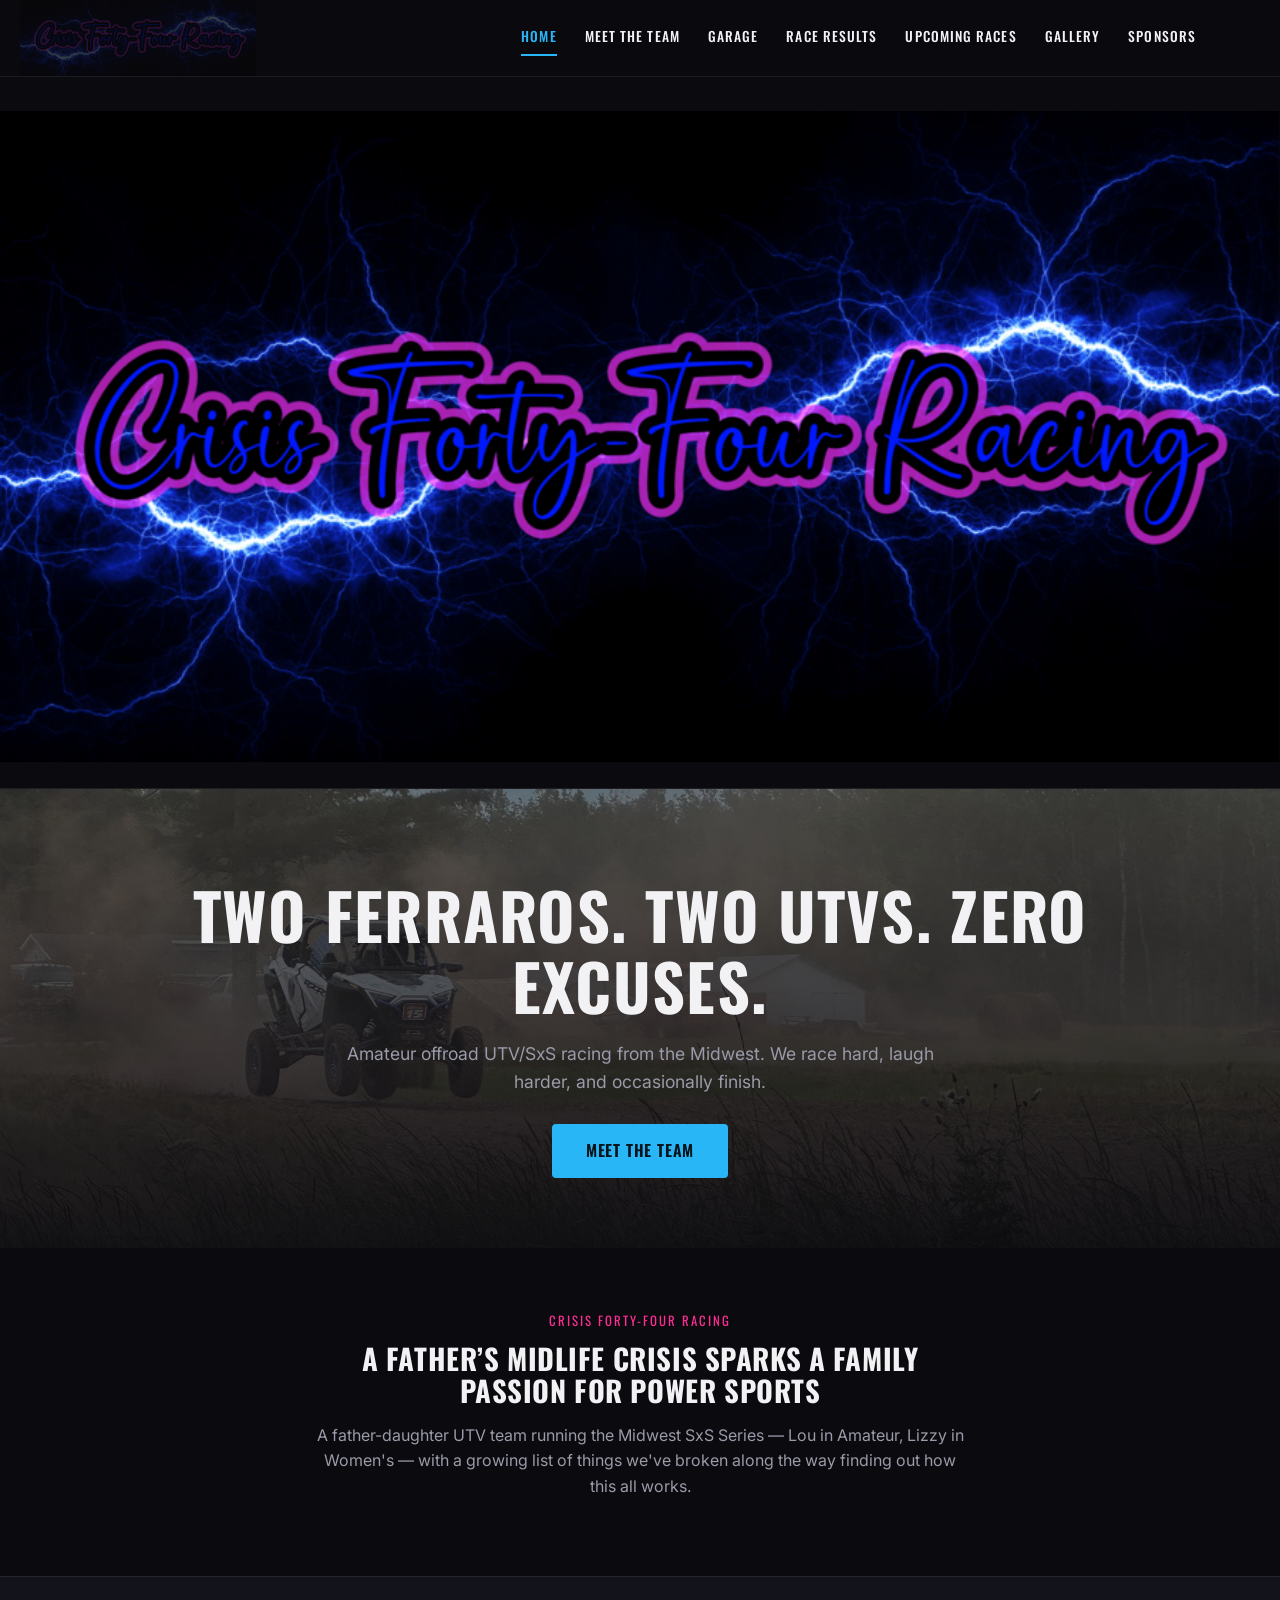
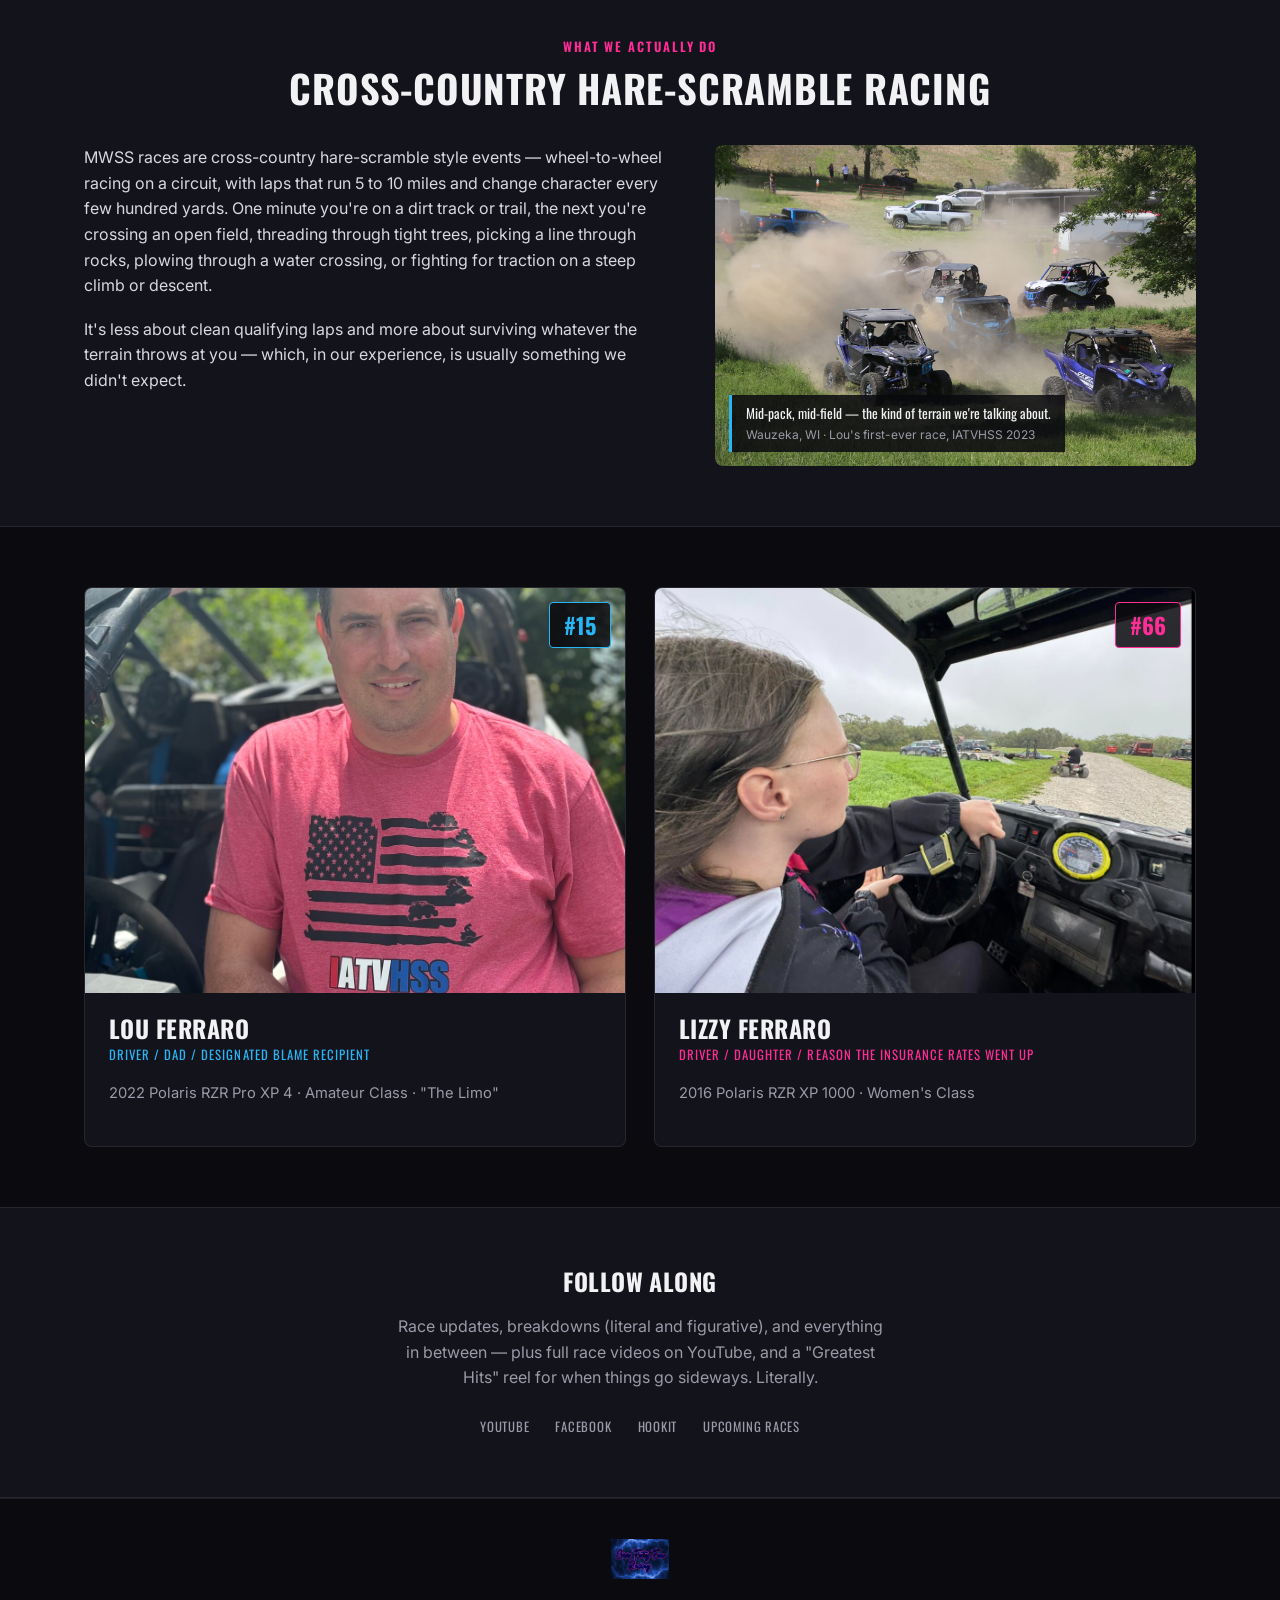
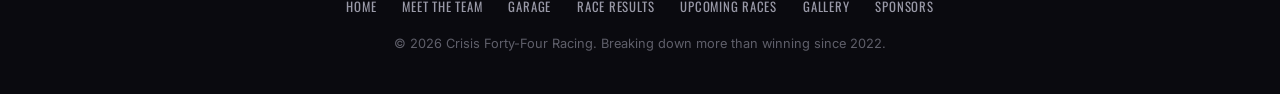
==== index.html @ ea94658a "Initial commit — crisisfortyfour.com site" ====
<!doctype html>
<html lang="en">
<head>
<meta charset="UTF-8">
<meta name="viewport" content="width=device-width, initial-scale=1">
<title>Crisis Forty-Four Racing</title>
<meta name="description" content="Crisis Forty-Four Racing — a father-daughter UTV racing team competing in the Midwest SxS Series. Two Ferraros, two UTVs, zero excuses.">
<link rel="stylesheet" href="assets/styles.css">
<link rel="icon" href="assets/images/logo-stacked.png">
</head>
<body>

<header class="site-header">
  <a href="index.html" class="header-logo-bg" aria-label="Crisis Forty-Four Racing &mdash; Home"><img src="assets/images/logo-long.png" alt=""></a>
  <div class="nav-inner">
    <nav class="main-nav">
      <a href="index.html" class="active">Home</a>
      <a href="team.html">Meet the Team</a>
      <a href="garage.html">Garage</a>
      <a href="results.html">Race Results</a>
      <a href="upcoming.html">Upcoming Races</a>
      <a href="gallery.html">Gallery</a>
      <a href="sponsors.html">Sponsors</a>
    </nav>
  </div>
</header>

<section class="logo-banner">
  <img src="assets/images/logo-long.png" alt="Crisis Forty-Four Racing">
</section>

<section class="hero">
  <div class="hero-bg" style="background-image: url('assets/images/hero-jump.jpg');"></div>
  <div class="wrap hero-content">
    <h1>Two Ferraros. Two UTVs. Zero Excuses.</h1>
    <p class="sub">Amateur offroad UTV/SxS racing from the Midwest. We race hard, laugh harder, and occasionally finish.</p>
    <a href="team.html" class="btn">Meet the Team</a>
  </div>
</section>

<section>
  <div class="wrap" style="text-align:center; max-width:700px;">
    <span class="kicker" style="color:var(--magenta); font-family:'Oswald',sans-serif; font-size:0.8rem; letter-spacing:0.15em; text-transform:uppercase;">Crisis Forty-Four Racing</span>
    <h2 style="font-size:1.8rem; margin: 10px 0 16px;">A father&rsquo;s midlife crisis sparks a family passion for power sports</h2>
    <p style="color:var(--muted);">A father-daughter UTV team running the Midwest SxS Series — Lou in Amateur, Lizzy in Women's — with a growing list of things we've broken along the way finding out how this all works.</p>
  </div>
</section>

<section class="alt">
  <div class="wrap">
    <div class="section-head" style="text-align:center;">
      <span class="kicker">What We Actually Do</span>
      <h2>Cross-Country Hare-Scramble Racing</h2>
    </div>
    <div class="origin-grid">
      <div class="origin-text">
        <p>MWSS races are cross-country hare-scramble style events &mdash; wheel-to-wheel racing on a circuit, with laps that run 5 to 10 miles and change character every few hundred yards. One minute you're on a dirt track or trail, the next you're crossing an open field, threading through tight trees, picking a line through rocks, plowing through a water crossing, or fighting for traction on a steep climb or descent.</p>
        <p>It's less about clean qualifying laps and more about surviving whatever the terrain throws at you &mdash; which, in our experience, is usually something we didn't expect.</p>
      </div>
      <div class="origin-photo-wrap">
        <img src="assets/images/badger-pack-dust.jpg" alt="A pack of UTVs kicking up dust racing through an open field">
        <div class="origin-caption">Mid-pack, mid-field &mdash; the kind of terrain we're talking about.<span class="car-model">Wauzeka, WI &middot; Lou's first-ever race, IATVHSS 2023</span></div>
      </div>
    </div>
  </div>
</section>

<section>
  <div class="wrap">
    <div class="driver-grid">
      <div class="driver-card">
        <div class="driver-photo">
          <img src="assets/images/lou-portrait.jpg" alt="Lou Ferraro">
          <span class="car-number blue">#15</span>
        </div>
        <div class="driver-info">
          <h3>Lou Ferraro</h3>
          <div class="driver-role blue">Driver / Dad / Designated Blame Recipient</div>
          <p style="color:var(--muted); font-size:0.92rem;">2022 Polaris RZR Pro XP 4 &middot; Amateur Class &middot; "The Limo"</p>
        </div>
      </div>
      <div class="driver-card">
        <div class="driver-photo">
          <img src="assets/images/lizzy-driving.jpg" alt="Lizzy Ferraro">
          <span class="car-number magenta">#66</span>
        </div>
        <div class="driver-info">
          <h3>Lizzy Ferraro</h3>
          <div class="driver-role magenta">Driver / Daughter / Reason the Insurance Rates Went Up</div>
          <p style="color:var(--muted); font-size:0.92rem;">2016 Polaris RZR XP 1000 &middot; Women's Class</p>
        </div>
      </div>
    </div>
  </div>
</section>

<section class="alt">
  <div class="wrap" style="text-align:center;">
    <h2 style="margin-bottom: 20px;">Follow Along</h2>
    <p style="color:var(--muted); max-width:500px; margin: 0 auto 26px;">Race updates, breakdowns (literal and figurative), and everything in between &mdash; plus full race videos on YouTube, and a "Greatest Hits" reel for when things go sideways. Literally.</p>
    <div class="footer-links" style="margin-bottom:0;">
      <a href="https://youtube.com/@CrisisFortyFourRacing" target="_blank" rel="noopener">YouTube</a>
      <a href="https://facebook.com/CrisisFortyFourRacing" target="_blank" rel="noopener">Facebook</a>
      <a href="https://app.hookit.com/members/louferraro" target="_blank" rel="noopener">Hookit</a>
      <a href="upcoming.html">Upcoming Races</a>
    </div>
  </div>
</section>

<footer class="site-footer">
  <div class="wrap">
    <div class="footer-logo"><img src="assets/images/logo-stacked.png" alt="Crisis Forty-Four Racing"></div>
    <div class="footer-links">
      <a href="index.html">Home</a>
      <a href="team.html">Meet the Team</a>
      <a href="garage.html">Garage</a>
      <a href="results.html">Race Results</a>
      <a href="upcoming.html">Upcoming Races</a>
      <a href="gallery.html">Gallery</a>
      <a href="sponsors.html">Sponsors</a>
    </div>
    <div class="footer-fine">&copy; 2026 Crisis Forty-Four Racing. Breaking down more than winning since 2022.</div>
  </div>
</footer>

</body>
</html>
---- assets/styles.css ----
/* Crisis Forty-Four Racing — site styles */

@import url('https://fonts.googleapis.com/css2?family=Oswald:wght@400;500;600;700&family=Inter:wght@400;500;600&display=swap');

:root {
  --bg: #0a0a0f;
  --bg-panel: #13131c;
  --bg-panel-2: #1a1a26;
  --border: rgba(255,255,255,0.08);
  --text: #f2f2f5;
  --muted: #9a9aa8;
  --blue: #29b6f6;
  --magenta: #ff2d95;
  --max-width: 1160px;
}

* { box-sizing: border-box; }

html, body {
  margin: 0;
  padding: 0;
  background: var(--bg);
  color: var(--text);
  font-family: 'Inter', system-ui, -apple-system, sans-serif;
  line-height: 1.6;
  -webkit-font-smoothing: antialiased;
}

img { max-width: 100%; display: block; }

h1, h2, h3, h4 {
  font-family: 'Oswald', sans-serif;
  text-transform: uppercase;
  letter-spacing: 0.02em;
  margin: 0;
  line-height: 1.1;
}

a { color: var(--blue); text-decoration: none; }
a:hover { text-decoration: underline; }

.wrap {
  max-width: var(--max-width);
  margin: 0 auto;
  padding: 0 24px;
}

/* Header / nav */
header.site-header {
  position: sticky;
  top: 0;
  z-index: 50;
  background: rgba(10,10,15,0.92);
  backdrop-filter: blur(8px);
  border-bottom: 1px solid var(--border);
  overflow: hidden;
}

.header-logo-bg {
  position: absolute;
  top: 50%;
  left: 20px;
  transform: translateY(-50%);
  height: 120px;
  width: auto;
  opacity: 0.22;
  z-index: 0;
  display: block;
  transition: opacity 0.15s;
}
.header-logo-bg:hover { opacity: 0.34; }
.header-logo-bg img { height: 100%; width: auto; display: block; }

.nav-inner {
  position: relative;
  z-index: 1;
  max-width: var(--max-width);
  margin: 0 auto;
  padding: 20px 24px;
  display: flex;
  align-items: center;
  justify-content: flex-end;
  gap: 20px;
  flex-wrap: wrap;
}

nav.main-nav {
  display: flex;
  gap: 28px;
  flex-wrap: wrap;
}

nav.main-nav a {
  color: var(--text);
  font-family: 'Oswald', sans-serif;
  font-size: 0.85rem;
  font-weight: 500;
  letter-spacing: 0.08em;
  text-transform: uppercase;
  text-decoration: none;
  padding: 6px 0;
  border-bottom: 2px solid transparent;
  transition: color 0.15s, border-color 0.15s;
}

nav.main-nav a:hover,
nav.main-nav a.active {
  color: var(--blue);
  border-bottom-color: var(--blue);
}

/* Logo banner */
.logo-banner {
  padding: 34px 0 26px;
  text-align: center;
  background: var(--bg);
  border-bottom: 1px solid var(--border);
}
.logo-banner img {
  display: block;
  width: 100vw;
  margin: 0 auto;
}

/* Hero */
.hero {
  position: relative;
  padding: 90px 0 70px;
  overflow: hidden;
}

.hero-bg {
  position: absolute;
  inset: 0;
  background-size: cover;
  background-position: center;
  z-index: 0;
}

.hero-bg::after {
  content: '';
  position: absolute;
  inset: 0;
  background: linear-gradient(180deg, rgba(10,10,15,0.55) 0%, rgba(10,10,15,0.7) 40%, rgba(10,10,15,0.95) 100%);
}

.hero-content {
  position: relative;
  z-index: 1;
  text-align: center;
}

.hero-content .kicker {
  color: var(--magenta);
  font-family: 'Oswald', sans-serif;
  font-size: 0.85rem;
  font-weight: 600;
  letter-spacing: 0.15em;
  text-transform: uppercase;
  margin-bottom: 14px;
  display: block;
}

.hero-content h1 {
  font-size: clamp(2rem, 5.5vw, 4rem);
  font-weight: 700;
  margin-bottom: 20px;
}

.hero-content p.sub {
  color: var(--muted);
  font-size: 1.1rem;
  max-width: 640px;
  margin: 0 auto 28px;
}

.hero.hero-plain {
  padding: 70px 0 40px;
  background: linear-gradient(180deg, #0f0f18 0%, var(--bg) 100%);
}

.btn {
  display: inline-block;
  background: var(--blue);
  color: #05131a;
  font-family: 'Oswald', sans-serif;
  font-weight: 600;
  letter-spacing: 0.05em;
  text-transform: uppercase;
  padding: 14px 34px;
  border-radius: 4px;
  text-decoration: none;
  transition: transform 0.15s, box-shadow 0.15s;
}

.btn:hover {
  text-decoration: none;
  transform: translateY(-2px);
  box-shadow: 0 8px 20px rgba(41,182,246,0.25);
}

/* Sections */
section {
  padding: 60px 0;
}

section.alt {
  background: var(--bg-panel);
  border-top: 1px solid var(--border);
  border-bottom: 1px solid var(--border);
}

.section-head { margin-bottom: 36px; }
.section-head .kicker {
  color: var(--magenta);
  font-family: 'Oswald', sans-serif;
  font-size: 0.8rem;
  font-weight: 600;
  letter-spacing: 0.15em;
  text-transform: uppercase;
  display: block;
  margin-bottom: 10px;
}
.section-head h2 { font-size: clamp(1.6rem, 4vw, 2.4rem); }

/* Driver cards */
.driver-grid {
  display: grid;
  grid-template-columns: repeat(2, 1fr);
  gap: 28px;
}

@media (max-width: 720px) {
  .driver-grid { grid-template-columns: 1fr; }
}

.driver-card {
  background: var(--bg-panel);
  border: 1px solid var(--border);
  border-radius: 8px;
  overflow: hidden;
}

.driver-photo {
  position: relative;
  aspect-ratio: 4/3;
  overflow: hidden;
}

.driver-photo img {
  width: 100%;
  height: 100%;
  object-fit: cover;
}

.car-number {
  position: absolute;
  top: 14px;
  right: 14px;
  font-family: 'Oswald', sans-serif;
  font-weight: 700;
  font-size: 1.4rem;
  padding: 4px 14px;
  border-radius: 4px;
  background: rgba(10,10,15,0.85);
}

.car-number.blue { color: var(--blue); border: 1px solid var(--blue); }
.car-number.magenta { color: var(--magenta); border: 1px solid var(--magenta); }

.driver-info { padding: 22px 24px 26px; }
.driver-info h3 { font-size: 1.5rem; margin-bottom: 4px; }
.driver-role {
  font-family: 'Oswald', sans-serif;
  font-size: 0.8rem;
  letter-spacing: 0.08em;
  text-transform: uppercase;
  margin-bottom: 16px;
}
.driver-role.blue { color: var(--blue); }
.driver-role.magenta { color: var(--magenta); }

.spec-grid {
  display: grid;
  grid-template-columns: 1fr 1fr;
  gap: 12px 20px;
  background: var(--bg-panel-2);
  border-radius: 6px;
  padding: 16px 18px;
  margin-bottom: 18px;
}

.spec-label {
  font-family: 'Oswald', sans-serif;
  font-size: 0.7rem;
  letter-spacing: 0.1em;
  color: var(--muted);
  text-transform: uppercase;
  margin-bottom: 2px;
}
.spec-value { font-size: 0.95rem; }
.spec-value.nickname { color: var(--blue); font-style: italic; }

.driver-bio p { color: var(--muted); font-size: 0.95rem; }

/* Origin story */
.origin-grid {
  display: grid;
  grid-template-columns: 1.1fr 0.9fr;
  gap: 44px;
  align-items: start;
}

@media (max-width: 800px) {
  .origin-grid { grid-template-columns: 1fr; }
}

.origin-text p { margin: 0 0 18px; color: #d8d8de; }
.origin-text p:last-child { margin-bottom: 0; }

.origin-photo-wrap { position: relative; }
.origin-photo-wrap img { border-radius: 8px; }
.origin-caption {
  position: absolute;
  bottom: 14px;
  left: 14px;
  background: rgba(10,10,15,0.85);
  border-left: 3px solid var(--blue);
  padding: 8px 14px;
  font-family: 'Oswald', sans-serif;
  font-size: 0.85rem;
}
.origin-caption .car-model { color: var(--muted); display:block; font-size: 0.75rem; text-transform: none; letter-spacing: 0; font-family: 'Inter', sans-serif; }

.pullquote {
  margin-top: 24px;
  background: var(--bg-panel-2);
  border-left: 3px solid var(--blue);
  padding: 18px 22px;
  font-style: italic;
  color: #d8d8de;
}

/* Supporting cast */
.support-card {
  background: var(--bg-panel);
  border: 1px solid var(--border);
  border-radius: 8px;
  padding: 26px 28px;
  margin-bottom: 18px;
}
.support-card h4 { font-size: 1.1rem; margin-bottom: 10px; color: var(--magenta); }
.support-card p { color: #d8d8de; margin: 0; }

.disclaimer {
  text-align: center;
  color: var(--muted);
  font-style: italic;
  margin-top: 30px;
  font-size: 0.95rem;
}

/* Results page */
.aside-box {
  margin-top: 22px;
  border-left: 3px solid var(--magenta);
  background: var(--bg-panel-2);
  padding: 16px 20px;
  font-style: italic;
  color: #d8d8de;
}

.history-grid {
  display: grid;
  grid-template-columns: repeat(2, 1fr);
  gap: 24px;
}
@media (max-width: 720px) { .history-grid { grid-template-columns: 1fr; } }

.history-card {
  background: var(--bg-panel);
  border: 1px solid var(--border);
  border-radius: 8px;
  padding: 24px 26px;
}
.history-card.highlight { border-color: var(--blue); }
.history-card .season {
  font-family: 'Oswald', sans-serif;
  font-size: 0.8rem;
  letter-spacing: 0.1em;
  color: var(--muted);
  text-transform: uppercase;
}
.history-card .result {
  font-size: 1.6rem;
  font-weight: 700;
  font-family: 'Oswald', sans-serif;
  margin: 8px 0;
}
.history-card.highlight .result { color: var(--blue); }
.history-card .note { color: var(--muted); font-size: 0.9rem; }

.standing-grid {
  display: grid;
  grid-template-columns: repeat(2, 1fr);
  gap: 24px;
}
@media (max-width: 720px) { .standing-grid { grid-template-columns: 1fr; } }

.standing-card {
  background: var(--bg-panel);
  border: 1px solid var(--border);
  border-radius: 8px;
  padding: 22px 24px;
}
.standing-card.blue { border-color: var(--blue); }
.standing-card.magenta { border-color: var(--magenta); }
.standing-card h4 { font-size: 1.2rem; margin-bottom: 2px; }
.standing-card .class-label { font-size: 0.8rem; color: var(--muted); text-transform: uppercase; letter-spacing: 0.06em; margin-bottom: 14px; display:block; }
.standing-row { display: flex; justify-content: space-between; padding: 6px 0; border-bottom: 1px solid var(--border); font-size: 0.92rem; }
.standing-row:last-child { border-bottom: none; }
.standing-row .val { color: var(--text); font-weight: 600; }

.schedule-list { display: flex; flex-direction: column; gap: 12px; }
.schedule-row {
  display: flex;
  justify-content: space-between;
  align-items: center;
  background: var(--bg-panel);
  border: 1px solid var(--border);
  border-radius: 6px;
  padding: 16px 22px;
  flex-wrap: wrap;
  gap: 8px;
}
.schedule-row.next {
  border-left: 4px solid var(--magenta);
  background: var(--bg-panel-2);
}
.schedule-date { font-family: 'Oswald', sans-serif; font-weight: 600; min-width: 90px; }
.schedule-loc { color: var(--muted); flex: 1; }
.badge-next {
  background: var(--magenta);
  color: #1a0210;
  font-family: 'Oswald', sans-serif;
  font-size: 0.7rem;
  font-weight: 700;
  letter-spacing: 0.08em;
  text-transform: uppercase;
  padding: 4px 10px;
  border-radius: 3px;
}

/* Video embeds */
.video-grid {
  display: grid;
  grid-template-columns: repeat(2, 1fr);
  gap: 28px;
}
@media (max-width: 720px) { .video-grid { grid-template-columns: 1fr; } }

.video-embed-wrap {
  background: var(--bg-panel);
  border: 1px solid var(--border);
  border-radius: 8px;
  overflow: hidden;
}
.video-embed {
  position: relative;
  width: 100%;
  aspect-ratio: 16 / 9;
}
.video-embed iframe {
  position: absolute;
  inset: 0;
  width: 100%;
  height: 100%;
  border: 0;
}
.video-caption {
  padding: 14px 18px 18px;
  font-size: 0.9rem;
  color: var(--muted);
}
.video-caption strong { color: var(--text); font-family: 'Oswald', sans-serif; font-weight: 500; }

/* Gallery */
.gallery-grid {
  display: grid;
  grid-template-columns: repeat(3, 1fr);
  gap: 16px;
}
@media (max-width: 900px) { .gallery-grid { grid-template-columns: repeat(2, 1fr); } }
@media (max-width: 560px) { .gallery-grid { grid-template-columns: 1fr; } }

.gallery-item {
  position: relative;
  aspect-ratio: 4/3;
  overflow: hidden;
  border-radius: 6px;
  cursor: zoom-in;
  border: 1px solid var(--border);
}
.gallery-item img {
  width: 100%; height: 100%; object-fit: cover;
  transition: transform 0.25s;
}
.gallery-item:hover img { transform: scale(1.06); }
.gallery-caption {
  position: absolute;
  left: 0; right: 0; bottom: 0;
  background: linear-gradient(180deg, transparent, rgba(0,0,0,0.85));
  padding: 30px 14px 12px;
  font-size: 0.85rem;
  color: #eee;
  opacity: 0;
  transition: opacity 0.2s;
}
.gallery-item:hover .gallery-caption { opacity: 1; }

.lightbox {
  position: fixed;
  inset: 0;
  background: rgba(5,5,8,0.94);
  display: none;
  align-items: center;
  justify-content: center;
  z-index: 200;
  padding: 40px 20px;
}
.lightbox.open { display: flex; }
.lightbox img { max-width: 90vw; max-height: 78vh; border-radius: 6px; }
.lightbox-caption { color: #ddd; text-align: center; margin-top: 16px; max-width: 640px; font-size: 0.95rem; }
.lightbox-close, .lightbox-prev, .lightbox-next {
  position: absolute;
  background: rgba(255,255,255,0.08);
  border: 1px solid var(--border);
  color: #fff;
  border-radius: 50%;
  width: 44px; height: 44px;
  display: flex; align-items: center; justify-content: center;
  cursor: pointer;
  font-size: 1.3rem;
  user-select: none;
}
.lightbox-close { top: 24px; right: 24px; }
.lightbox-prev { left: 24px; top: 50%; transform: translateY(-50%); }
.lightbox-next { right: 24px; top: 50%; transform: translateY(-50%); }

/* Sponsors */
.sponsor-grid {
  display: grid;
  grid-template-columns: repeat(2, 1fr);
  gap: 20px;
}
@media (max-width: 720px) { .sponsor-grid { grid-template-columns: 1fr; } }

.sponsor-card {
  background: var(--bg-panel);
  border: 1px solid var(--border);
  border-radius: 8px;
  padding: 26px 28px;
  display: flex;
  flex-direction: column;
  gap: 10px;
}
.sponsor-card-head {
  display: flex;
  justify-content: space-between;
  align-items: flex-start;
  gap: 12px;
}
.sponsor-card h3 { font-size: 1.3rem; }
.sponsor-badge {
  font-family: 'Oswald', sans-serif;
  font-size: 0.68rem;
  letter-spacing: 0.08em;
  text-transform: uppercase;
  padding: 4px 10px;
  border-radius: 3px;
  white-space: nowrap;
  border: 1px solid var(--blue);
  color: var(--blue);
}
.sponsor-badge.supporting { border-color: var(--muted); color: var(--muted); }
.sponsor-card p { color: var(--muted); margin: 0; }
.sponsor-card .visit { font-family: 'Oswald', sans-serif; font-size: 0.85rem; letter-spacing: 0.04em; text-transform: uppercase; }

.sponsor-cta {
  text-align: center;
  margin-top: 40px;
  padding: 30px;
  background: var(--bg-panel-2);
  border-radius: 8px;
}
.sponsor-cta p { color: var(--muted); margin-bottom: 16px; }

/* Contact form */
.contact-form {
  max-width: 480px;
  margin: 0 auto;
  display: flex;
  flex-direction: column;
  gap: 12px;
  text-align: left;
}
.contact-form input[type="text"],
.contact-form input[type="email"],
.contact-form textarea {
  width: 100%;
  background: var(--bg-panel);
  border: 1px solid var(--border);
  border-radius: 6px;
  padding: 12px 14px;
  color: var(--text);
  font-family: 'Inter', sans-serif;
  font-size: 0.95rem;
  resize: vertical;
}
.contact-form input::placeholder,
.contact-form textarea::placeholder { color: var(--muted); }
.contact-form input:focus,
.contact-form textarea:focus {
  outline: none;
  border-color: var(--blue);
}
.contact-form .btn {
  border: none;
  cursor: pointer;
  align-self: center;
  margin-top: 4px;
}
.form-status {
  min-height: 1.2em;
  margin: 10px 0 0;
  font-size: 0.9rem;
  text-align: center;
}
.form-status.success { color: #4ade80; }
.form-status.error { color: var(--magenta); }

/* Footer */
footer.site-footer {
  border-top: 1px solid var(--border);
  padding: 40px 0;
  text-align: center;
}
.footer-logo img { height: 40px; margin: 0 auto 18px; }
.footer-links { display: flex; justify-content: center; gap: 26px; margin-bottom: 16px; flex-wrap: wrap; }
.footer-links a {
  color: var(--muted);
  font-family: 'Oswald', sans-serif;
  font-size: 0.8rem;
  letter-spacing: 0.06em;
  text-transform: uppercase;
}
.footer-links a:hover { color: var(--text); }
.footer-fine { color: #5f5f6a; font-size: 0.8rem; }
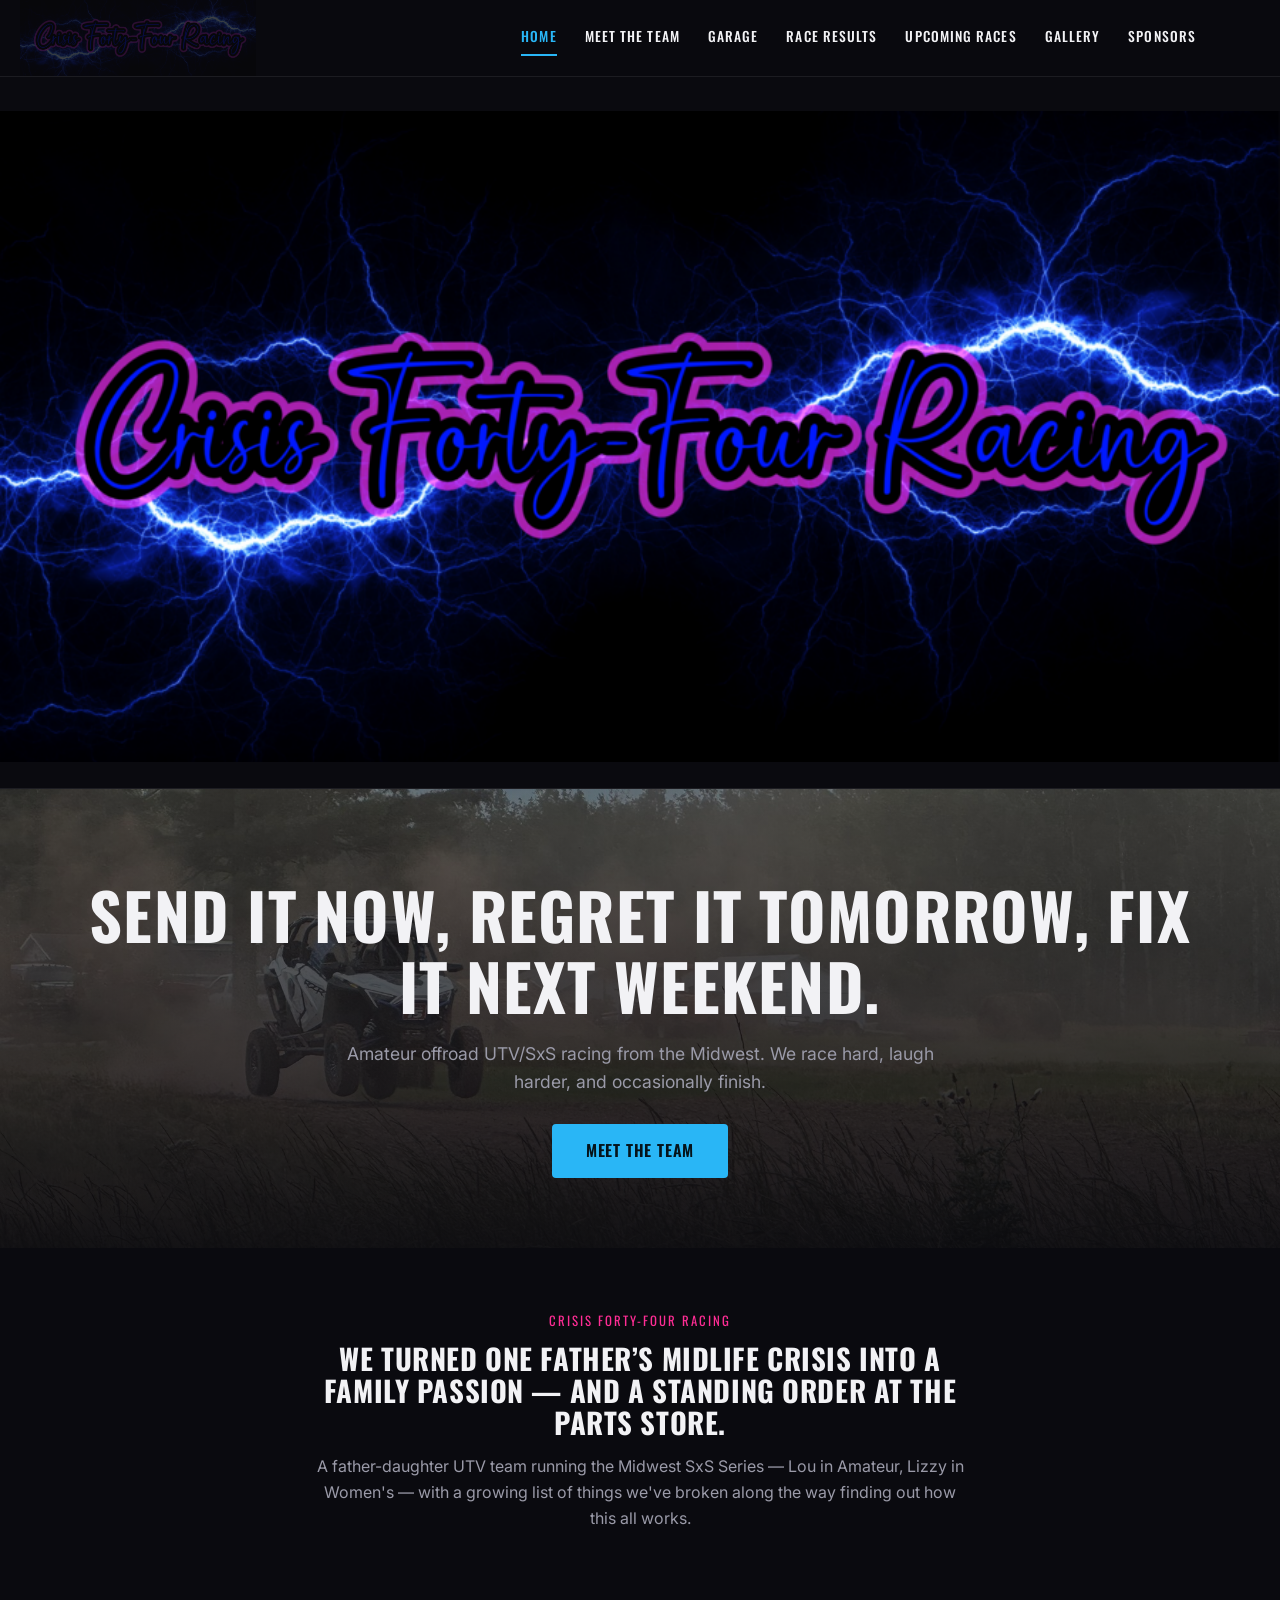
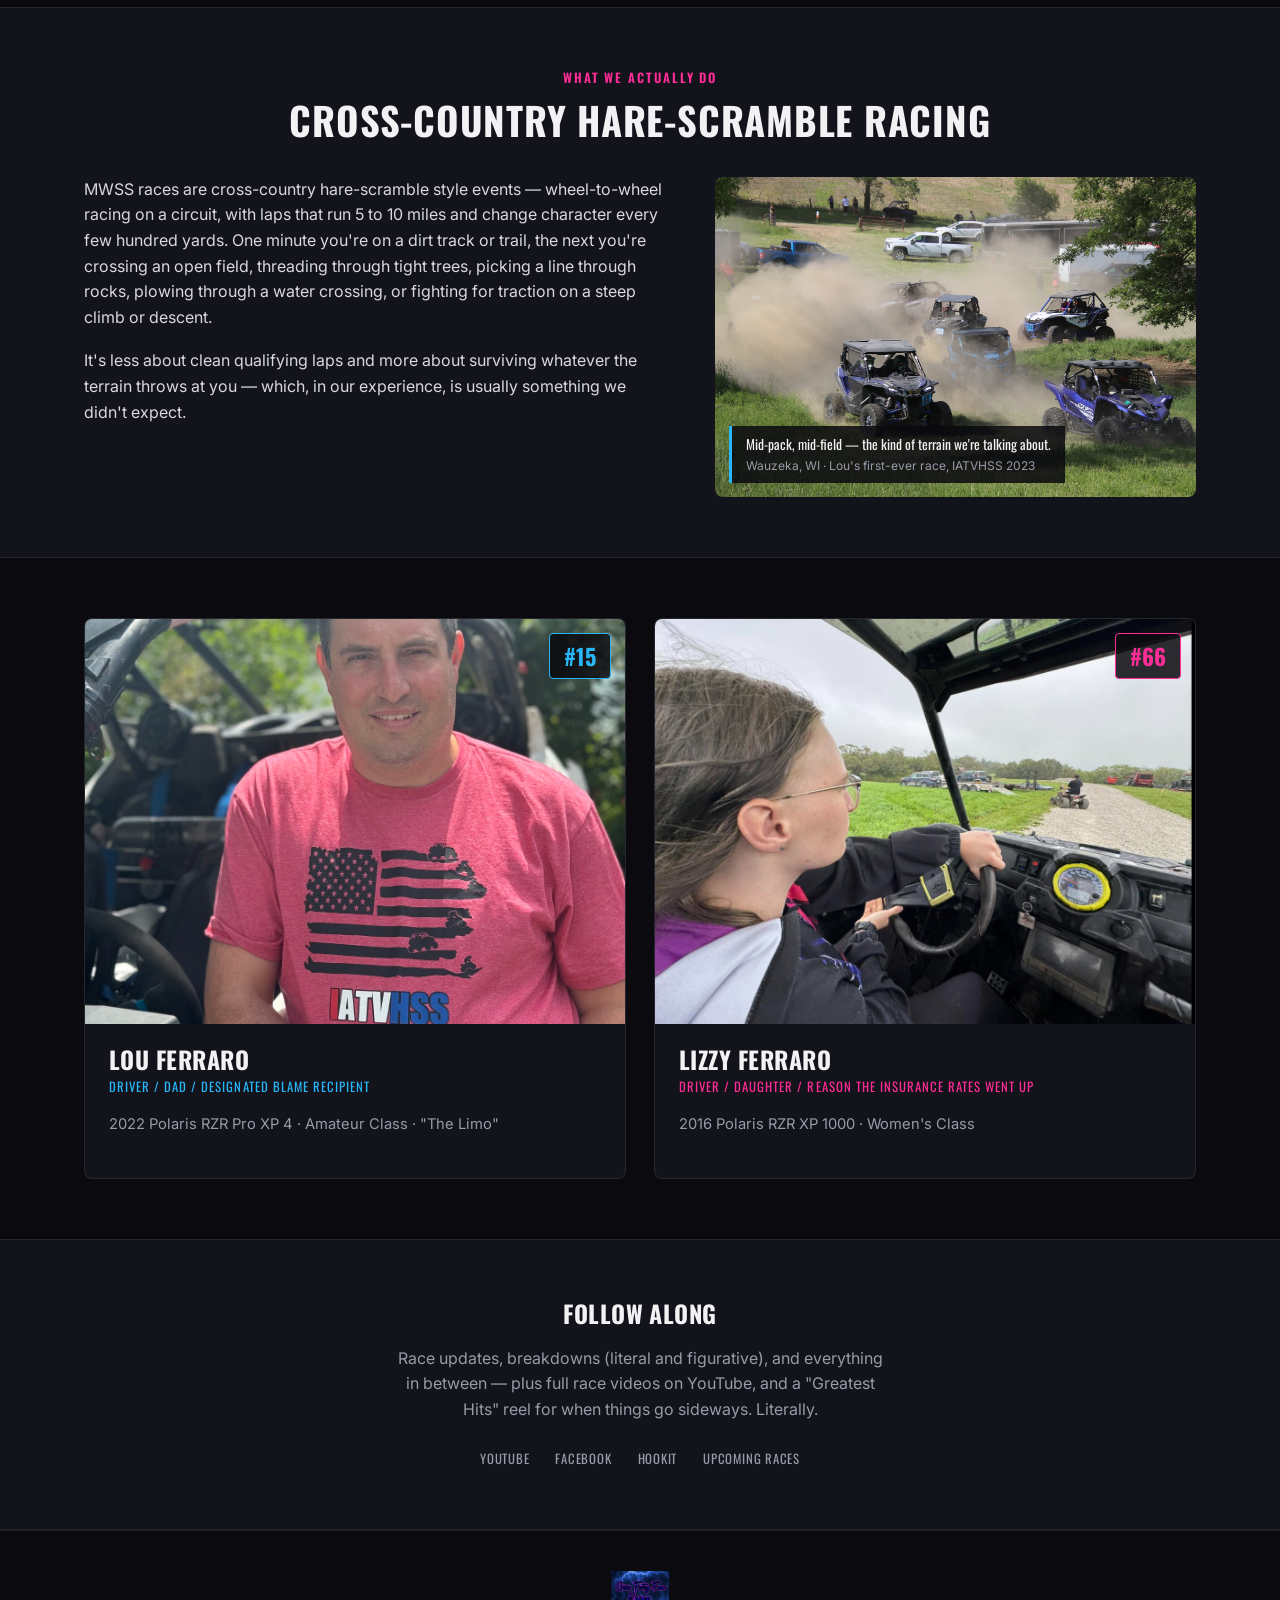
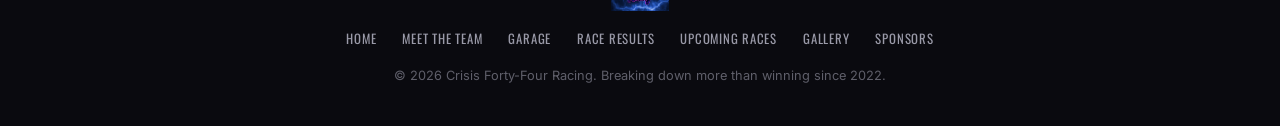
==== commit 5a03cbd6: "Sync site to latest content" ====
--- a/index.html
+++ b/index.html
@@ -4,7 +4,7 @@
 <meta charset="UTF-8">
 <meta name="viewport" content="width=device-width, initial-scale=1">
 <title>Crisis Forty-Four Racing</title>
-<meta name="description" content="Crisis Forty-Four Racing — a father-daughter UTV racing team competing in the Midwest SxS Series. Two Ferraros, two UTVs, zero excuses.">
+<meta name="description" content="Crisis Forty-Four Racing — a father-daughter UTV racing team competing in the Midwest SxS Series. Send it now, regret it tomorrow, fix it next weekend.">
 <link rel="stylesheet" href="assets/styles.css">
 <link rel="icon" href="assets/images/logo-stacked.png">
 </head>
@@ -32,7 +32,7 @@
 <section class="hero">
   <div class="hero-bg" style="background-image: url('assets/images/hero-jump.jpg');"></div>
   <div class="wrap hero-content">
-    <h1>Two Ferraros. Two UTVs. Zero Excuses.</h1>
+    <h1>Send it now, regret it tomorrow, fix it next weekend.</h1>
     <p class="sub">Amateur offroad UTV/SxS racing from the Midwest. We race hard, laugh harder, and occasionally finish.</p>
     <a href="team.html" class="btn">Meet the Team</a>
   </div>
@@ -41,7 +41,7 @@
 <section>
   <div class="wrap" style="text-align:center; max-width:700px;">
     <span class="kicker" style="color:var(--magenta); font-family:'Oswald',sans-serif; font-size:0.8rem; letter-spacing:0.15em; text-transform:uppercase;">Crisis Forty-Four Racing</span>
-    <h2 style="font-size:1.8rem; margin: 10px 0 16px;">A father&rsquo;s midlife crisis sparks a family passion for power sports</h2>
+    <h2 style="font-size:1.8rem; margin: 10px 0 16px;">We turned one father&rsquo;s midlife crisis into a family passion &mdash; and a standing order at the parts store.</h2>
     <p style="color:var(--muted);">A father-daughter UTV team running the Midwest SxS Series — Lou in Amateur, Lizzy in Women's — with a growing list of things we've broken along the way finding out how this all works.</p>
   </div>
 </section>
--- a/assets/styles.css
+++ b/assets/styles.css
@@ -586,6 +586,24 @@
 .sponsor-card p { color: var(--muted); margin: 0; }
 .sponsor-card .visit { font-family: 'Oswald', sans-serif; font-size: 0.85rem; letter-spacing: 0.04em; text-transform: uppercase; }
 
+.acknowledgement-grid {
+  display: grid;
+  grid-template-columns: repeat(3, 1fr);
+  gap: 16px;
+  margin-top: 30px;
+}
+@media (max-width: 900px) { .acknowledgement-grid { grid-template-columns: repeat(2, 1fr); } }
+@media (max-width: 560px) { .acknowledgement-grid { grid-template-columns: 1fr; } }
+.acknowledgement-card {
+  background: var(--bg-panel);
+  border: 1px solid var(--border);
+  border-radius: 8px;
+  padding: 18px 20px;
+}
+.acknowledgement-card h4 { font-size: 1.05rem; margin-bottom: 6px; }
+.acknowledgement-card p { color: var(--muted); font-size: 0.88rem; margin: 0 0 8px; }
+.acknowledgement-card .visit { font-family: 'Oswald', sans-serif; font-size: 0.78rem; letter-spacing: 0.04em; text-transform: uppercase; }
+
 .sponsor-cta {
   text-align: center;
   margin-top: 40px;
